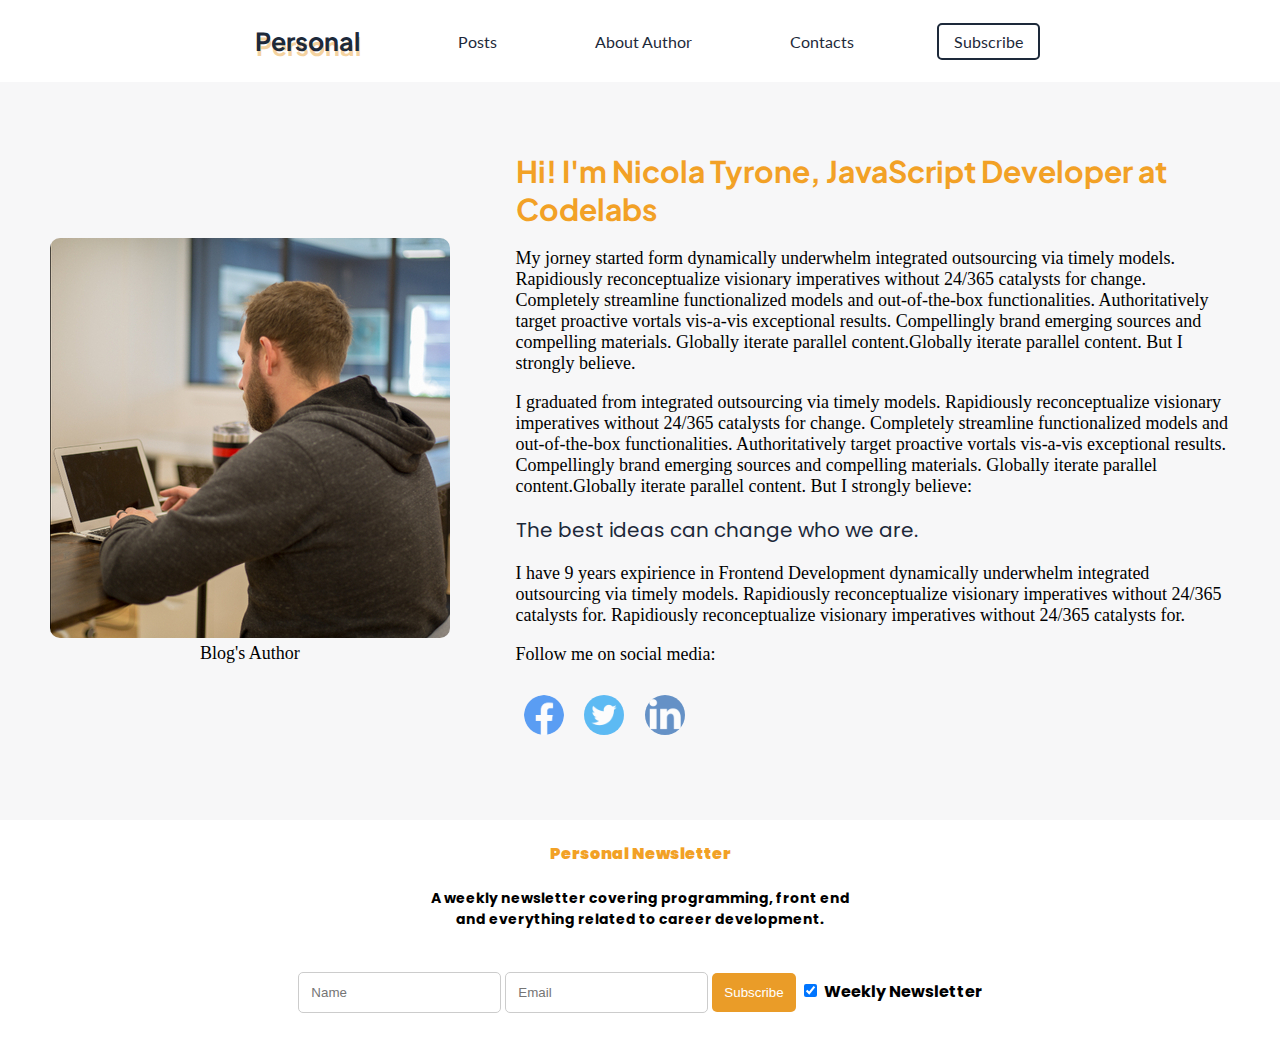
==== about_author.html @ 380f60f0 "Feat: new pages" ====
<!DOCTYPE html>
<html>
<head>
  <meta charset="utf-8">
  <meta name="viewport" content="width=device-width, initial-scale=1.0">
  <link rel="stylesheet" href="css/style_about_author.css">
  <title>Blog Homepage</title>
</head>
<body>
  <!--  Navigation    -->
  <div class="container">
    <div class="navigmenu">
      <ul>
        <li class="navbarlogo"><a href="index.html"><b>Personal</b></a></li>
        <li><a href="posts.html">Posts</a></li>
        <li><a href="about_author.html">About Author</a></li>
        <li><a href="contact.html">Contacts</a></li>
        <li class="subscribe button1"><a href="index.html">Subscribe</a></li>
      </ul>
    </div>
   <div class="main_author">
<div class="author_pic"> 
    <figure>
      <img src="img/author1.jpg" alt="Image">
      <figcaption>Blog's Author</figcaption>
    </figure>
  </div>
<div class="autor_text"><h1>Hi! I'm Nicola Tyrone, JavaScript Developer at Codelabs</h1>
 <p>My jorney started form dynamically underwhelm integrated outsourcing via timely models. Rapidiously reconceptualize visionary imperatives without 24/365 catalysts for change. Completely streamline functionalized models and out-of-the-box functionalities. Authoritatively target proactive vortals vis-a-vis exceptional results. Compellingly brand emerging
     sources and compelling materials. Globally iterate parallel content.Globally iterate parallel content. But I strongly believe.</p>
<p>I graduated from integrated outsourcing via timely models. Rapidiously reconceptualize visionary imperatives without 24/365 catalysts for change. Completely streamline functionalized models and out-of-the-box functionalities. Authoritatively target proactive vortals vis-a-vis exceptional results. Compellingly brand emerging
        sources and compelling materials. Globally iterate parallel content.Globally iterate parallel content. But I strongly believe:</p>
<h2>The best ideas can change who we are.</h2>
<p>I have 9 years expirience in Frontend Development dynamically underwhelm integrated outsourcing via timely models. Rapidiously 
    reconceptualize visionary imperatives without 24/365 catalysts for. Rapidiously reconceptualize visionary imperatives without 24/365 catalysts for.</p>
<p>Follow me on social media:</p>
<div class="social">
    <a href="https://www.facebook.com/"><img src="img/facebook.png" alt="Facebook"></a>
    <a href="https://twitter.com/"><img src="img/twitter.png" alt="Twitter"></a>
    <a href="https://www.linkedin.com/"><img src="img/linkedin.png" alt="Linkedin"></a>
  </div>
</div>
   </div>
    <!--  Footer   -->
    <div class="footer">
      <h4 class="footer_headline"><b>Personal Newsletter</b></h4>
      <p class="footer_text"><b>A weekly newsletter covering programming, front end <br> and everything related to
          career
          development.</b></p>
      <form action="/example.php" target="_blank" method="post">
        <div class="newsletter">
          <input type="text" placeholder="Name" name="name" required>
          <input type="text" placeholder="Email" name="mail" required>
          <input type="submit" value="Subscribe">
          <label><input type="checkbox" checked="checked" name="subscribe"> <b>Weekly Newsletter</b>
          </label>
        </div>
      </form>
    </div>
  </div>
</body>
</html>
---- css/style_about_author.css ----
@import url("navigmenu.css"); 
@import url("fonts.css"); 
@import url("footer.css");

/* Grid */
.container {
    font-size: 16px;
    display: grid;
    grid-template-columns: repeat(3, 1fr);
    grid-template-rows: auto auto auto auto;
    grid-template-areas:
        "nm nm nm"
        "ct ct ct"
        "ft ft ft"; 
}
.navigmenu {
    grid-area: nm;
}
.main_author {
    grid-area: ct;
}
.footer {
    grid-area: ft;
}

/* Header */
h1 {
    font: 30px "Plus Jakarta Sans", sans-serif;
    text-align: left;
    color: #f2a126;
    font-weight: 700;
}
h2,
h3 {
    font: 20px  "Poppins", sans-serif;
    color: #1d293a;
    text-align: left;
}
.post {
    text-align: left;
}
.main_author {
    display: flex;
    flex-direction: row; 
    align-items: center;
    flex-wrap: wrap;
    justify-content: center;
    gap: 2%;
    height: auto;
    background-color: #f7f7f8;
    padding: 50px 0px 50px 0px;
} 
.author_pic {
    text-align: center;
    margin-left: 50px;
} 
.autor_text{
    flex: 1; 
    text-align: left;
    margin-right: 50px;
}
figure {
    display: block;
    margin-block-start: 0px;
    margin-block-end: 0px;
    margin-inline-start: 0px;
}
.author_pic img{
    max-width: 100%;
    max-height: 100%;
    border-radius: 10px;
    text-align: center;
}
.additional_content {
    font: 25px "Poppins", sans-serif;
    font-weight: 900;
    text-transform: uppercase;
    margin: 10px 0px 10px 0px;
    text-align: center;
}
body {
    margin: 0px;
}

/* Sharing  */
.social {
    text-align: left;
    margin: 30px 0px 30px 0px;
}
.social img {
    border-radius: 30px;
    width: auto;
    height: 40px;
}
.social a {
    margin: 8px;
    opacity: 0.7;
    transition: opacity 0.5s linear;
}
.social a:hover {
    opacity: 1;
}

/*     Media Queries */
/* Small Screens*/
@media (max-width: 600px) {
    ul {
        display: flex;
        flex-direction: column;
        flex-wrap: wrap;
        align-content: center;
    }
    h1 {
        font: 20px "Plus Jakarta Sans", sans-serif;
        text-align: left;
        color: #f2a126;
        font-weight: 700;
    }
    h2 {
        font: 16px "Poppins", sans-serif;
    }
    .box2 {
        display: none;
    }
    input[type="text"],
    input[type="submit"] {
        width: 30%;
    }
    .newsletter_label {
        display: none;
    }
    .autor_text {
        margin: 0px 20px 0px 20px;
    }
    .social {
        text-align: center;
    }
    .author_pic {
        margin-left: 0px;
    }
    h1 {
        font: 20px "Plus Jakarta Sans", sans-serif;
        text-align: center;
        color: #f2a126;
        font-weight: 700;
    }
    .main_author {
        flex-direction: column;
        flex-wrap: nowrap;
    }
      .contact_form,.contact_text  {
        margin-left: 20px;
        margin-right: 20px;
    }
 fugure {
    margin-right: 0px;
    margin-block-start: 0px;
    margin-block-end: 0px;
    margin-inline-start: 0px;
 }
 .navbarlogo {
    font: 20px 'Plus Jakarta Sans', sans-serif;
}
}
/* Medium Screens */
@media (min-width: 601px) and (max-width: 900px) {
    ul {
        height: auto;
        display: flex;
        align-items: baseline;
        flex-direction: row;
        justify-content: center;
        list-style-type: none;
        gap: 1%;
        color: darkgrey;
    }
    h1 {
        font: 30px "Plus Jakarta Sans", sans-serif;
        text-align: center;
            color: #f2a126;
            font-weight: 700;
    }
    h2 {
        font: 18px "Poppins", sans-serif;
    }
    .autor_text {
        margin: 0px 20px 0px 20px;
    }
    .social {
        text-align: left;
    }
    .author_pic {
        margin-left: 20px;
        flex: 1;
    }
    figure{
        margin-right: 0px;    
    }
    .main_author{
        flex-wrap: nowrap;
        flex-direction: column;
    }
}

/* Large Screens */
@media (min-width: 901px) {
    .main_author {
        font-size: 18px;
    }
    .box {
        font-size: 18px;
    }
}
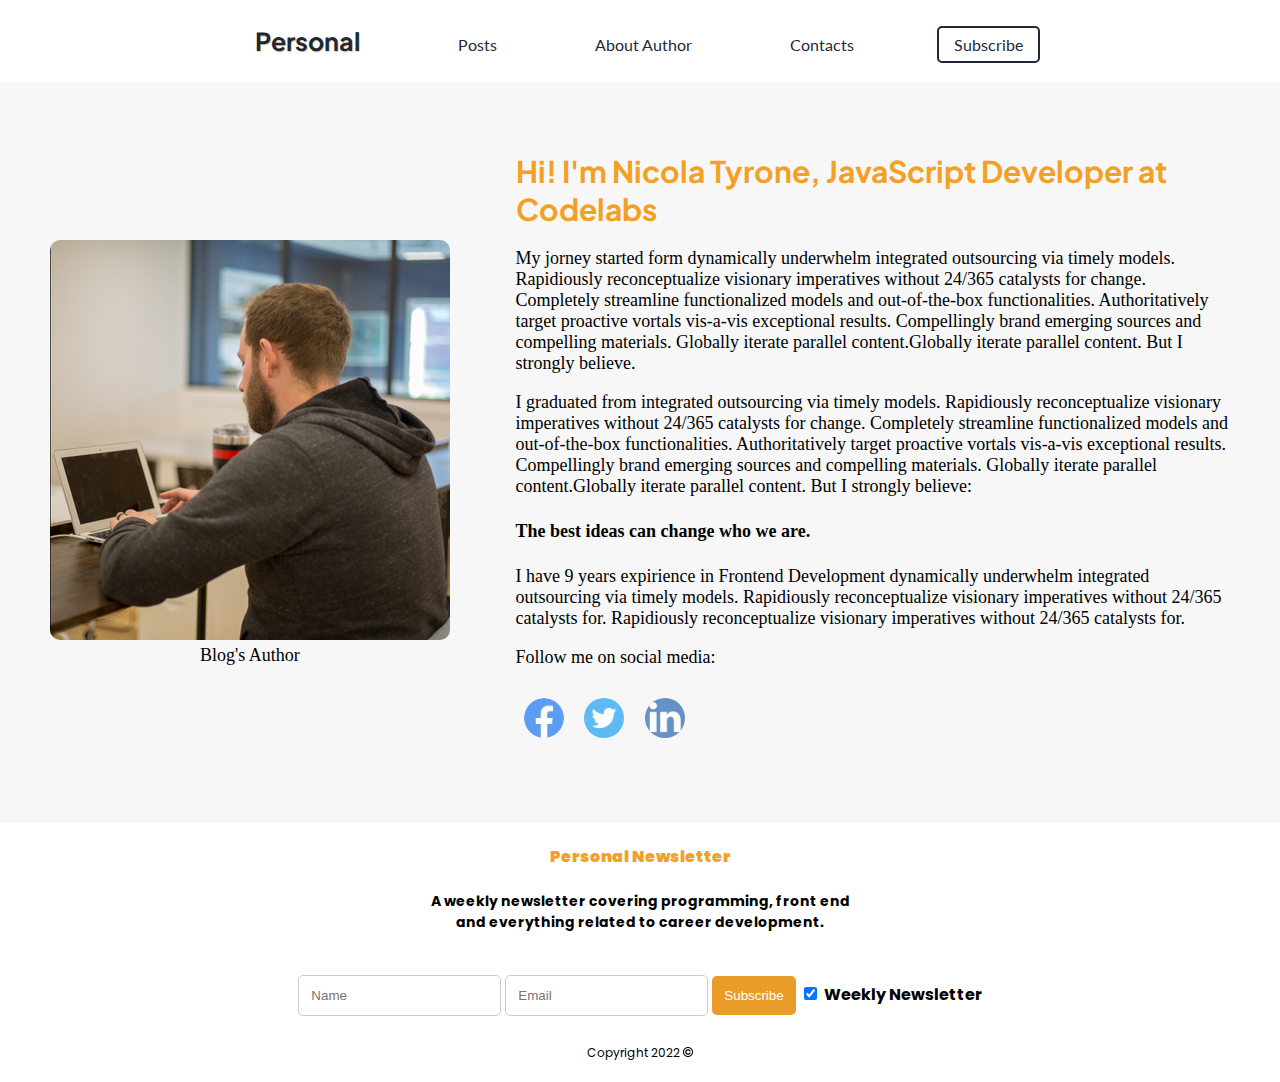
==== commit 7db514b2: "feat: new feature added" ====
--- a/about_author.html
+++ b/about_author.html
@@ -15,7 +15,19 @@
         <li><a href="posts.html">Posts</a></li>
         <li><a href="about_author.html">About Author</a></li>
         <li><a href="contact.html">Contacts</a></li>
-        <li class="subscribe button1"><a href="index.html">Subscribe</a></li>
+        <li class="subscribe button1 trigger"><a>Subscribe</a></li>
+        <!-- The Modal -->
+        <div class="modal">
+            <div class="modal-content">
+                <span class="close-button">×</span>
+                <h2> Hello, 👋 friend!</h2>
+                <div class="modal-text">Please, subscribe by clicking on button below</div>
+                <div class="newsletter modal_newsletter">
+                  <input type="text" placeholder="Email" name="mail" required>
+                  <input type="submit" value="Subscribe">
+                </div>
+              </div>
+        </div>
       </ul>
     </div>
    <div class="main_author">
@@ -30,7 +42,7 @@
      sources and compelling materials. Globally iterate parallel content.Globally iterate parallel content. But I strongly believe.</p>
 <p>I graduated from integrated outsourcing via timely models. Rapidiously reconceptualize visionary imperatives without 24/365 catalysts for change. Completely streamline functionalized models and out-of-the-box functionalities. Authoritatively target proactive vortals vis-a-vis exceptional results. Compellingly brand emerging
         sources and compelling materials. Globally iterate parallel content.Globally iterate parallel content. But I strongly believe:</p>
-<h2>The best ideas can change who we are.</h2>
+<h4>The best ideas can change who we are.</h4>
 <p>I have 9 years expirience in Frontend Development dynamically underwhelm integrated outsourcing via timely models. Rapidiously 
     reconceptualize visionary imperatives without 24/365 catalysts for. Rapidiously reconceptualize visionary imperatives without 24/365 catalysts for.</p>
 <p>Follow me on social media:</p>
@@ -40,6 +52,7 @@
     <a href="https://www.linkedin.com/"><img src="img/linkedin.png" alt="Linkedin"></a>
   </div>
 </div>
+<script src="script/script_modal.js"></script>
    </div>
     <!--  Footer   -->
     <div class="footer">
@@ -56,6 +69,7 @@
           </label>
         </div>
       </form>
+      <div class="footer_copy">Copyright 2022 <img src="img/copyright.png" alt="Image" class="copy_img"></div>
     </div>
   </div>
 </body>
--- a/css/style_about_author.css
+++ b/css/style_about_author.css
@@ -5,6 +5,7 @@
 /* Grid */
 .container {
     font-size: 16px;
+    overflow-x: hidden;
     display: grid;
     grid-template-columns: repeat(3, 1fr);
     grid-template-rows: auto auto auto auto;
@@ -34,7 +35,7 @@
 h3 {
     font: 20px  "Poppins", sans-serif;
     color: #1d293a;
-    text-align: left;
+    text-align: center;
 }
 .post {
     text-align: left;
@@ -152,7 +153,7 @@
         margin-left: 20px;
         margin-right: 20px;
     }
- fugure {
+    figure {
     margin-right: 0px;
     margin-block-start: 0px;
     margin-block-end: 0px;
@@ -211,3 +212,4 @@
         font-size: 18px;
     }
 }
+
